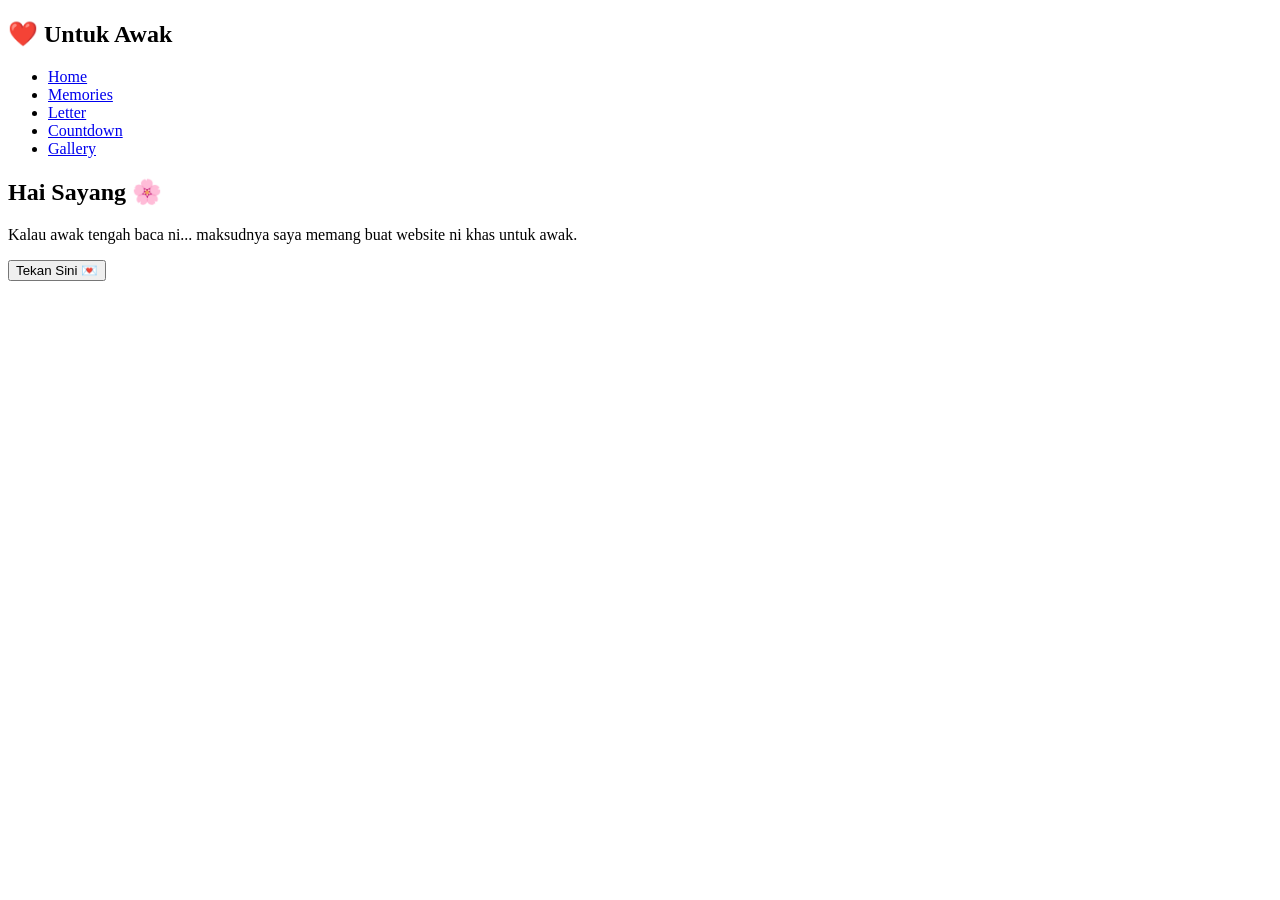
==== index.html @ 8dd7d36d "Add files via upload" ====
<!DOCTYPE html>
<html lang="ms">
<head>
  <meta charset="UTF-8">
  <meta name="viewport" content="width=device-width, initial-scale=1.0">
  <title>Untuk Awak ❤️</title>
  <link rel="stylesheet" href="style.css">
</head>
<body>

  <nav>
    <h1>❤️ Untuk Awak</h1>
    <ul>
      <li><a href="index.html">Home</a></li>
      <li><a href="memories.html">Memories</a></li>
      <li><a href="letter.html">Letter</a></li>
      <li><a href="countdown.html">Countdown</a></li>
      <li><a href="gallery.html">Gallery</a></li>
    </ul>
  </nav>

  <section class="hero">
    <h2>Hai Sayang 🌸</h2>
    <p>
      Kalau awak tengah baca ni...
      maksudnya saya memang buat website ni khas untuk awak.
    </p>

    <button onclick="showMessage()">Tekan Sini 💌</button>

    <div id="secretMessage"></div>
  </section>

  <script src="script.js"></script>
</body>
</html>
---- style.css ----
* {
}

button:hover {
  transform: scale(1.05);
}

#secretMessage {
  margin-top: 30px;
  font-size: 24px;
  font-weight: bold;
}

.content {
  padding: 50px 20px;
  text-align: center;
}

.card {
  background: rgba(255,255,255,0.2);
  padding: 20px;
  margin: 20px auto;
  max-width: 600px;
  border-radius: 15px;
}

.letter-box {
  background: rgba(255,255,255,0.2);
  max-width: 700px;
  margin: auto;
  padding: 30px;
  border-radius: 20px;
  line-height: 2;
}

.signature {
  margin-top: 20px;
  font-style: italic;
}

.gallery {
  display: grid;
  grid-template-columns: repeat(auto-fit, minmax(200px, 1fr));
  gap: 20px;
  margin-top: 30px;
}

.gallery img {
  width: 100%;
  border-radius: 15px;
}

.note {
  margin-top: 20px;
}

#countdown {
  font-size: 40px;
  margin: 30px 0;
  font-weight: bold;
}
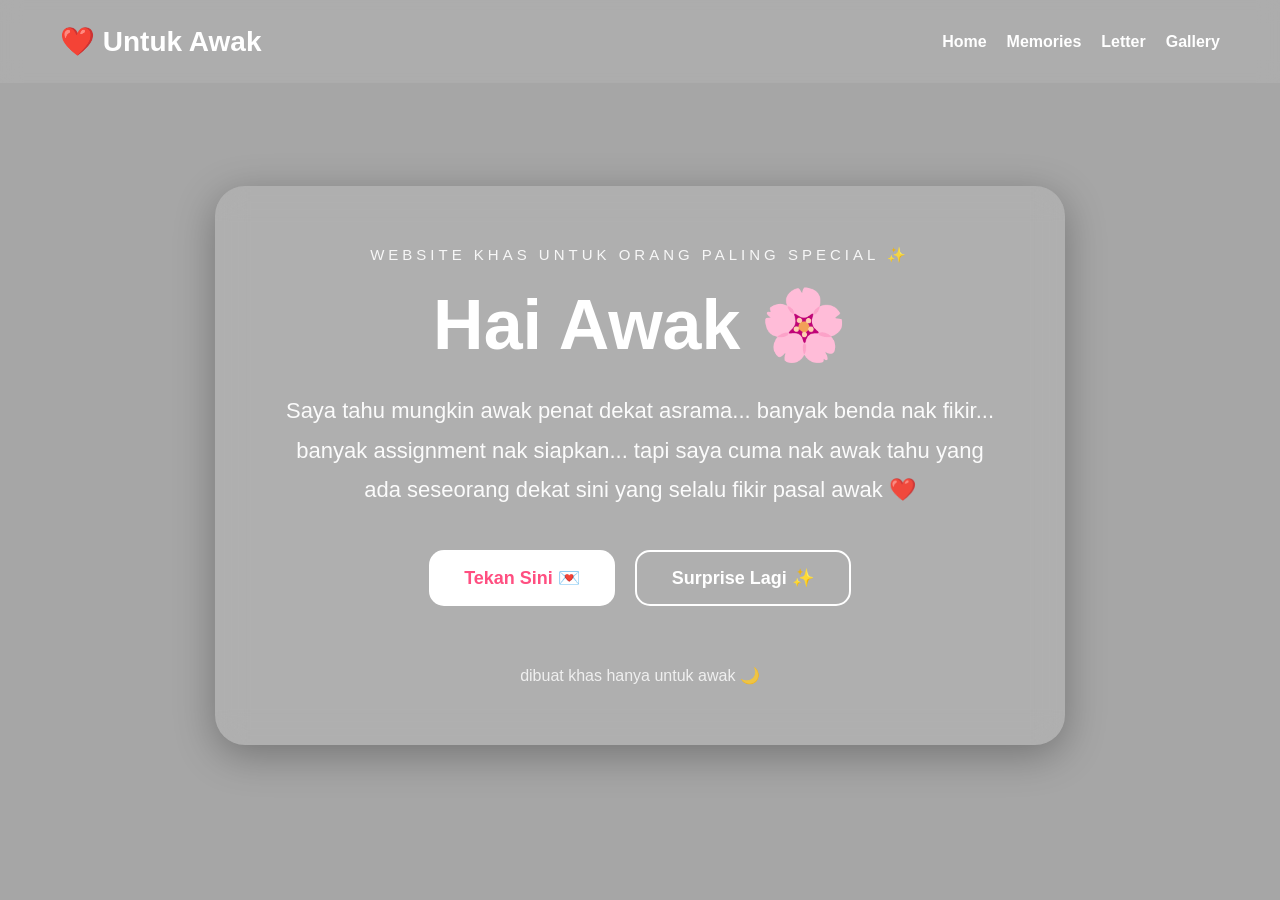
==== commit 3a79af5e: "Update index.html" ====
--- a/index.html
+++ b/index.html
@@ -4,33 +4,233 @@
   <meta charset="UTF-8">
   <meta name="viewport" content="width=device-width, initial-scale=1.0">
   <title>Untuk Awak ❤️</title>
-  <link rel="stylesheet" href="style.css">
+
+  <style>
+    *{
+      margin:0;
+      padding:0;
+      box-sizing:border-box;
+      font-family:Arial, sans-serif;
+    }
+
+    body{
+      min-height:100vh;
+      background:
+      linear-gradient(rgba(0,0,0,0.35), rgba(0,0,0,0.35)),
+      url('https://images.unsplash.com/photo-1516589178581-6cd7833ae3b2?q=80&w=1974&auto=format&fit=crop');
+      background-size:cover;
+      background-position:center;
+      color:white;
+      overflow:hidden;
+    }
+
+    nav{
+      width:100%;
+      padding:25px 60px;
+      display:flex;
+      justify-content:space-between;
+      align-items:center;
+      backdrop-filter:blur(10px);
+      background:rgba(255,255,255,0.08);
+    }
+
+    nav h1{
+      font-size:28px;
+    }
+
+    nav ul{
+      display:flex;
+      list-style:none;
+      gap:20px;
+    }
+
+    nav a{
+      text-decoration:none;
+      color:white;
+      font-weight:bold;
+      transition:0.3s;
+    }
+
+    nav a:hover{
+      opacity:0.7;
+    }
+
+    .hero{
+      height:85vh;
+      display:flex;
+      justify-content:center;
+      align-items:center;
+      text-align:center;
+      padding:20px;
+    }
+
+    .box{
+      width:850px;
+      padding:60px;
+      border-radius:30px;
+      background:rgba(255,255,255,0.1);
+      backdrop-filter:blur(15px);
+      box-shadow:0 10px 40px rgba(0,0,0,0.3);
+    }
+
+    .small-text{
+      letter-spacing:4px;
+      margin-bottom:20px;
+      font-size:15px;
+      opacity:0.9;
+    }
+
+    h2{
+      font-size:70px;
+      margin-bottom:25px;
+    }
+
+    .desc{
+      font-size:22px;
+      line-height:1.8;
+      opacity:0.95;
+    }
+
+    .button-group{
+      margin-top:40px;
+      display:flex;
+      justify-content:center;
+      gap:20px;
+      flex-wrap:wrap;
+    }
+
+    button{
+      padding:15px 35px;
+      border:none;
+      border-radius:15px;
+      font-size:18px;
+      cursor:pointer;
+      transition:0.3s;
+      font-weight:bold;
+    }
+
+    .btn1{
+      background:white;
+      color:#ff4f81;
+    }
+
+    .btn2{
+      background:transparent;
+      border:2px solid white;
+      color:white;
+    }
+
+    button:hover{
+      transform:translateY(-5px) scale(1.03);
+    }
+
+    #secretMessage{
+      margin-top:35px;
+      font-size:28px;
+      font-weight:bold;
+      color:#ffd6e7;
+    }
+
+    .bottom-text{
+      margin-top:60px;
+      opacity:0.8;
+      font-size:16px;
+    }
+
+    @media(max-width:768px){
+
+      nav{
+        padding:20px;
+        flex-direction:column;
+        gap:15px;
+      }
+
+      nav ul{
+        flex-wrap:wrap;
+        justify-content:center;
+      }
+
+      .box{
+        padding:35px 25px;
+      }
+
+      h2{
+        font-size:45px;
+      }
+
+      .desc{
+        font-size:18px;
+      }
+    }
+
+  </style>
 </head>
+
 <body>
 
   <nav>
     <h1>❤️ Untuk Awak</h1>
+
     <ul>
-      <li><a href="index.html">Home</a></li>
-      <li><a href="memories.html">Memories</a></li>
-      <li><a href="letter.html">Letter</a></li>
-      <li><a href="countdown.html">Countdown</a></li>
-      <li><a href="gallery.html">Gallery</a></li>
+      <li><a href="#">Home</a></li>
+      <li><a href="#">Memories</a></li>
+      <li><a href="#">Letter</a></li>
+      <li><a href="#">Gallery</a></li>
     </ul>
   </nav>
 
   <section class="hero">
-    <h2>Hai Sayang 🌸</h2>
-    <p>
-      Kalau awak tengah baca ni...
-      maksudnya saya memang buat website ni khas untuk awak.
-    </p>
-
-    <button onclick="showMessage()">Tekan Sini 💌</button>
-
-    <div id="secretMessage"></div>
+
+    <div class="box">
+
+      <p class="small-text">
+        WEBSITE KHAS UNTUK ORANG PALING SPECIAL ✨
+      </p>
+
+      <h2>
+        Hai Awak 🌸
+      </h2>
+
+      <p class="desc">
+        Saya tahu mungkin awak penat dekat asrama...
+        banyak benda nak fikir...
+        banyak assignment nak siapkan...
+        tapi saya cuma nak awak tahu yang ada seseorang dekat sini
+        yang selalu fikir pasal awak ❤️
+      </p>
+
+      <div class="button-group">
+
+        <button class="btn1" onclick="showMessage()">
+          Tekan Sini 💌
+        </button>
+
+        <button class="btn2">
+          Surprise Lagi ✨
+        </button>
+
+      </div>
+
+      <div id="secretMessage"></div>
+
+      <p class="bottom-text">
+        dibuat khas hanya untuk awak 🌙
+      </p>
+
+    </div>
+
   </section>
 
-  <script src="script.js"></script>
+  <script>
+
+    function showMessage(){
+
+      document.getElementById("secretMessage").innerHTML =
+      "Saya rindu awak ❤️";
+
+    }
+
+  </script>
+
 </body>
-</html>+</html>
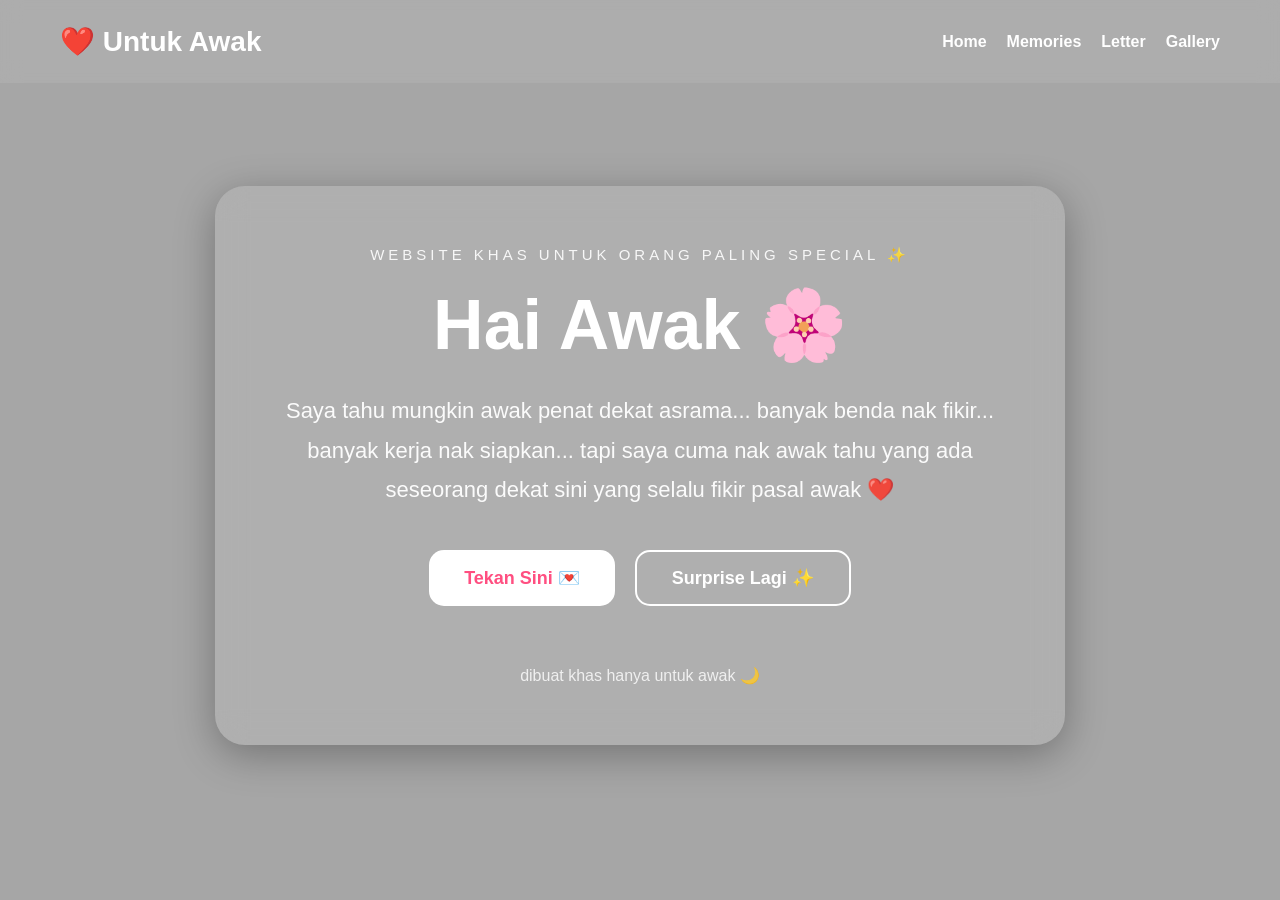
==== commit 46e57862: "Update index.html" ====
--- a/index.html
+++ b/index.html
@@ -194,7 +194,7 @@
       <p class="desc">
         Saya tahu mungkin awak penat dekat asrama...
         banyak benda nak fikir...
-        banyak assignment nak siapkan...
+        banyak kerja nak siapkan...
         tapi saya cuma nak awak tahu yang ada seseorang dekat sini
         yang selalu fikir pasal awak ❤️
       </p>
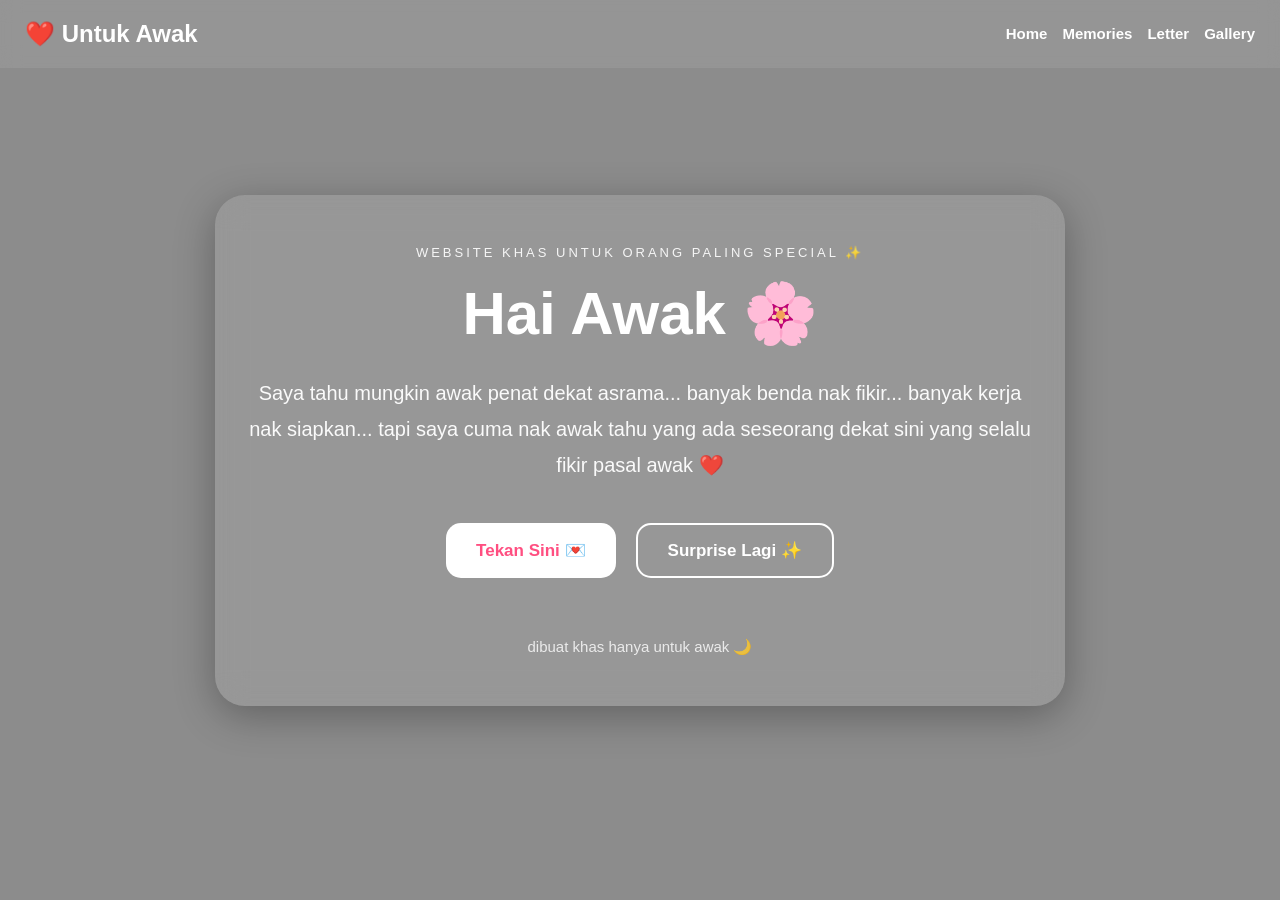
==== commit 12affb20: "Update index.html" ====
--- a/index.html
+++ b/index.html
@@ -6,6 +6,7 @@
   <title>Untuk Awak ❤️</title>
 
   <style>
+
     *{
       margin:0;
       padding:0;
@@ -14,41 +15,59 @@
     }
 
     body{
+
       min-height:100vh;
+
       background:
-      linear-gradient(rgba(0,0,0,0.35), rgba(0,0,0,0.35)),
-      url('https://images.unsplash.com/photo-1516589178581-6cd7833ae3b2?q=80&w=1974&auto=format&fit=crop');
+      linear-gradient(rgba(0,0,0,0.45), rgba(0,0,0,0.45)),
+      url('gambar.jpg');
+
       background-size:cover;
       background-position:center;
+      background-repeat:no-repeat;
+      background-attachment:fixed;
+
       color:white;
-      overflow:hidden;
+      overflow-x:hidden;
     }
 
     nav{
+
       width:100%;
-      padding:25px 60px;
+      padding:20px 25px;
+
       display:flex;
       justify-content:space-between;
       align-items:center;
+      flex-wrap:wrap;
+      gap:15px;
+
       backdrop-filter:blur(10px);
       background:rgba(255,255,255,0.08);
+
     }
 
     nav h1{
-      font-size:28px;
+      font-size:24px;
     }
 
     nav ul{
+
       display:flex;
       list-style:none;
-      gap:20px;
+      gap:15px;
+      flex-wrap:wrap;
+
     }
 
     nav a{
+
       text-decoration:none;
       color:white;
       font-weight:bold;
       transition:0.3s;
+      font-size:15px;
+
     }
 
     nav a:hover{
@@ -56,111 +75,187 @@
     }
 
     .hero{
-      height:85vh;
+
+      min-height:85vh;
+
       display:flex;
       justify-content:center;
       align-items:center;
+
       text-align:center;
-      padding:20px;
+      padding:30px 15px;
+
     }
 
     .box{
-      width:850px;
-      padding:60px;
+
+      width:100%;
+      max-width:850px;
+
+      padding:50px 25px;
+
       border-radius:30px;
-      background:rgba(255,255,255,0.1);
+
+      background:rgba(255,255,255,0.10);
+
       backdrop-filter:blur(15px);
+
       box-shadow:0 10px 40px rgba(0,0,0,0.3);
+
     }
 
     .small-text{
-      letter-spacing:4px;
-      margin-bottom:20px;
-      font-size:15px;
+
+      letter-spacing:3px;
+      margin-bottom:18px;
+      font-size:13px;
       opacity:0.9;
+
     }
 
     h2{
-      font-size:70px;
+
+      font-size:60px;
       margin-bottom:25px;
+      line-height:1.2;
+
     }
 
     .desc{
-      font-size:22px;
+
+      font-size:20px;
       line-height:1.8;
       opacity:0.95;
+
     }
 
     .button-group{
+
       margin-top:40px;
+
       display:flex;
       justify-content:center;
       gap:20px;
       flex-wrap:wrap;
+
     }
 
     button{
-      padding:15px 35px;
+
+      padding:15px 30px;
+
       border:none;
       border-radius:15px;
-      font-size:18px;
+
+      font-size:17px;
       cursor:pointer;
+
       transition:0.3s;
       font-weight:bold;
+
     }
 
     .btn1{
+
       background:white;
       color:#ff4f81;
+
     }
 
     .btn2{
+
       background:transparent;
       border:2px solid white;
       color:white;
+
     }
 
     button:hover{
+
       transform:translateY(-5px) scale(1.03);
+
     }
 
     #secretMessage{
+
       margin-top:35px;
-      font-size:28px;
+      font-size:26px;
       font-weight:bold;
       color:#ffd6e7;
+
     }
 
     .bottom-text{
+
       margin-top:60px;
       opacity:0.8;
-      font-size:16px;
-    }
+      font-size:15px;
+
+    }
+
+    /* PHONE SIZE */
 
     @media(max-width:768px){
 
+      body{
+        background-attachment:scroll;
+      }
+
       nav{
-        padding:20px;
-        flex-direction:column;
+
+        justify-content:center;
+        text-align:center;
+
+      }
+
+      nav h1{
+        width:100%;
+      }
+
+      nav ul{
+
+        justify-content:center;
+
+      }
+
+      .box{
+
+        padding:40px 20px;
+        border-radius:25px;
+
+      }
+
+      h2{
+
+        font-size:42px;
+
+      }
+
+      .desc{
+
+        font-size:17px;
+        line-height:1.7;
+
+      }
+
+      button{
+
+        width:100%;
+
+      }
+
+      .button-group{
+
         gap:15px;
-      }
-
-      nav ul{
-        flex-wrap:wrap;
-        justify-content:center;
-      }
-
-      .box{
-        padding:35px 25px;
-      }
-
-      h2{
-        font-size:45px;
-      }
-
-      .desc{
-        font-size:18px;
-      }
+
+      }
+
+      #secretMessage{
+
+        font-size:22px;
+
+      }
+
     }
 
   </style>
@@ -169,6 +264,7 @@
 <body>
 
   <nav>
+
     <h1>❤️ Untuk Awak</h1>
 
     <ul>
@@ -177,6 +273,7 @@
       <li><a href="#">Letter</a></li>
       <li><a href="#">Gallery</a></li>
     </ul>
+
   </nav>
 
   <section class="hero">
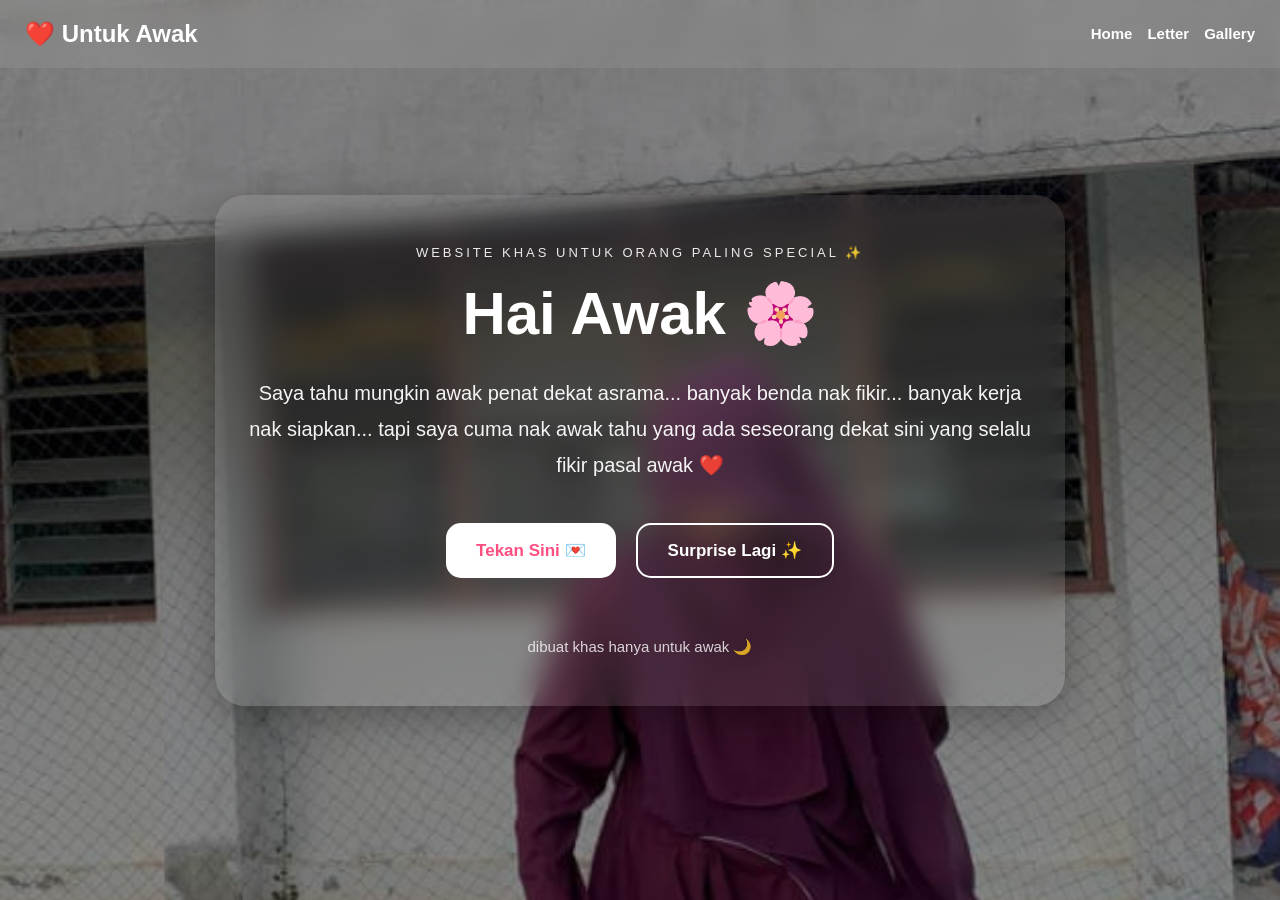
==== commit 1cd8439f: "Update index.html" ====
--- a/index.html
+++ b/index.html
@@ -267,12 +267,11 @@
 
     <h1>❤️ Untuk Awak</h1>
 
-    <ul>
-      <li><a href="#">Home</a></li>
-      <li><a href="#">Memories</a></li>
-      <li><a href="#">Letter</a></li>
-      <li><a href="#">Gallery</a></li>
-    </ul>
+   <ul>
+  <li><a href="index.html">Home</a></li>
+  <li><a href="letter.html">Letter</a></li>
+  <li><a href="gallery.html">Gallery</a></li>
+</ul>
 
   </nav>
 
@@ -302,9 +301,13 @@
           Tekan Sini 💌
         </button>
 
-        <button class="btn2">
-          Surprise Lagi ✨
-        </button>
+     <a href="letter.html">
+
+  <button class="btn2">
+    Surprise Lagi ✨
+  </button>
+
+</a>
 
       </div>
 
